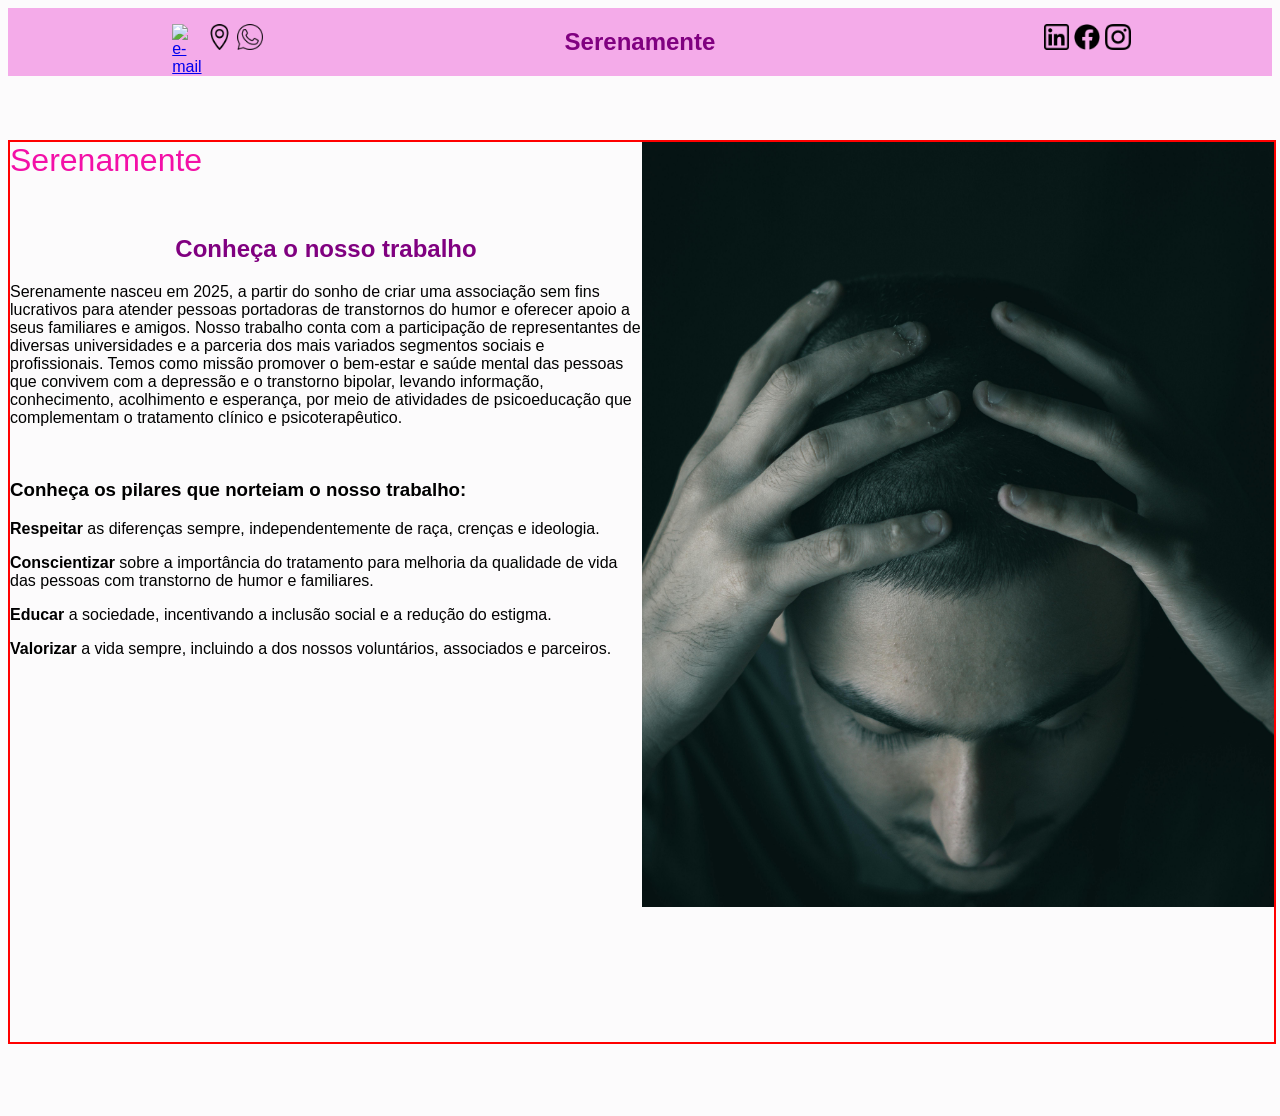
==== serenamente.html @ 73191622 "Add files via upload" ====
<!DOCTYPE html>
<html>
    <head>
        <meta charset="utf-8">
        <meta name="viewport" content="width=device-width, initial-scale=1">
        <title>Serenamente</title>
        <link rel="stylesheet" href="styleSerenamente.css">
</head>
<body>
        <nav class="cabeca">
            <div class="icon_nav">
                <a href="#"> <img class="icon_img" src="./imagens/o-email.pnggit branch -M main" alt="e-mail"> </a>
                <a href="#">  <img class="icon_img" src="./imagens/localizacao.png" alt="Localização"> </a>
                <a href="#"> <img class="icon_img" src="./imagens/whatsapp.png" alt="Contato"> </a>
            </div>
             <h1>Serenamente</h1>
             <div class="icon_nav">
             <a href="#">  <img class="icon_img" src="./imagens/linkedin.png" alt="Linkedin"> </a>
             <a href="#"> <img class="icon_img" src="./imagens/facebook.png" alt="Facebook"> </a>
            <a href="#"> <img class="icon_img" src="./imagens/instagram.png" alt="Instagram"> </a>
        </div>
        </nav>
        <!-- MAIN ESTRUTURA  -->        
                <main>
                    <section>
                        <span id="TituloMain">Serenamente</span>

                        <span id="TextoMain"><H1>Conheça o nosso trabalho</H1>
                            <P> Serenamente nasceu em 2025, a partir do sonho de criar uma associação sem fins lucrativos para atender pessoas portadoras de transtornos do humor e oferecer apoio a seus familiares e amigos. Nosso trabalho conta com a participação de representantes de diversas universidades e a parceria dos mais variados segmentos sociais e profissionais.
    
                                Temos como missão promover o bem-estar e saúde mental das pessoas que convivem com a depressão e o transtorno bipolar, levando informação, conhecimento, acolhimento e esperança, por meio de atividades de psicoeducação que complementam o tratamento clínico e psicoterapêutico.</P>
                                <br>
                                <H3>Conheça os pilares que norteiam o nosso trabalho:</H3>
                                <p><b>Respeitar</b> as diferenças sempre, independentemente de raça, crenças e ideologia.</p>
                                <p><b>Conscientizar</b> sobre a importância do tratamento para melhoria da qualidade de vida das pessoas com transtorno de humor e familiares.</p>
                                <p><b>Educar</b> a sociedade, incentivando a inclusão social e a redução do estigma.</p>
                                <p><b>Valorizar</b> a vida sempre, incluindo a dos nossos voluntários, associados e parceiros.</p></span>
                    </section>                    
                    <section >
                        <span id="pessoa"><img src="imagens/ansiedade.jpg" alt="Pessoa com Ansiedade"></span>
                    </section>                    


                </main>
                <footer>

                </footer>
       
    </body>
</html>
---- styleSerenamente.css ----
body{
    background-color: #fcfbfc;
    font-family: Arial, Helvetica, sans-serif;
    display: flex;
    gap: 5vw;
    flex-direction: column;
}
nav  {
    display: flexbox;
    justify-content: center;
    background-color: #f4abe9;
}
.cabeca {
    text-decoration: none;
        display: flex;
        flex-direction: row;
        align-items: center;
        justify-content: space-around;
}
h1{
    display: flex;
    justify-content: center;
    color: purple;
}
.icon_nav {
    width: 5vw;
    height: 4vh;
    display: flex;
    flex-direction: row;
    gap: 5px;
}


.icon_img{
    width: 2vw;
    height: 2vw;
}




main{
    border: red solid 2px;
    width: 100%;
    height: 100vh;
    display: flex;
}
section {
    border:  4px;
    width: 50%;
    height: 50vh;
    display: flex;
    flex-direction: column;
    gap: 4vh;
}
#TituloMain {
    color: rgb(243, 16, 167);
    font-size: 2rem;
}
#TextoMain {
    color: black;
   
}
#pessoa img {
    width: 100%;
    height: 85vh;
    object-fit: cover;
    border: rgb(180, 12, 12) 4px;
}
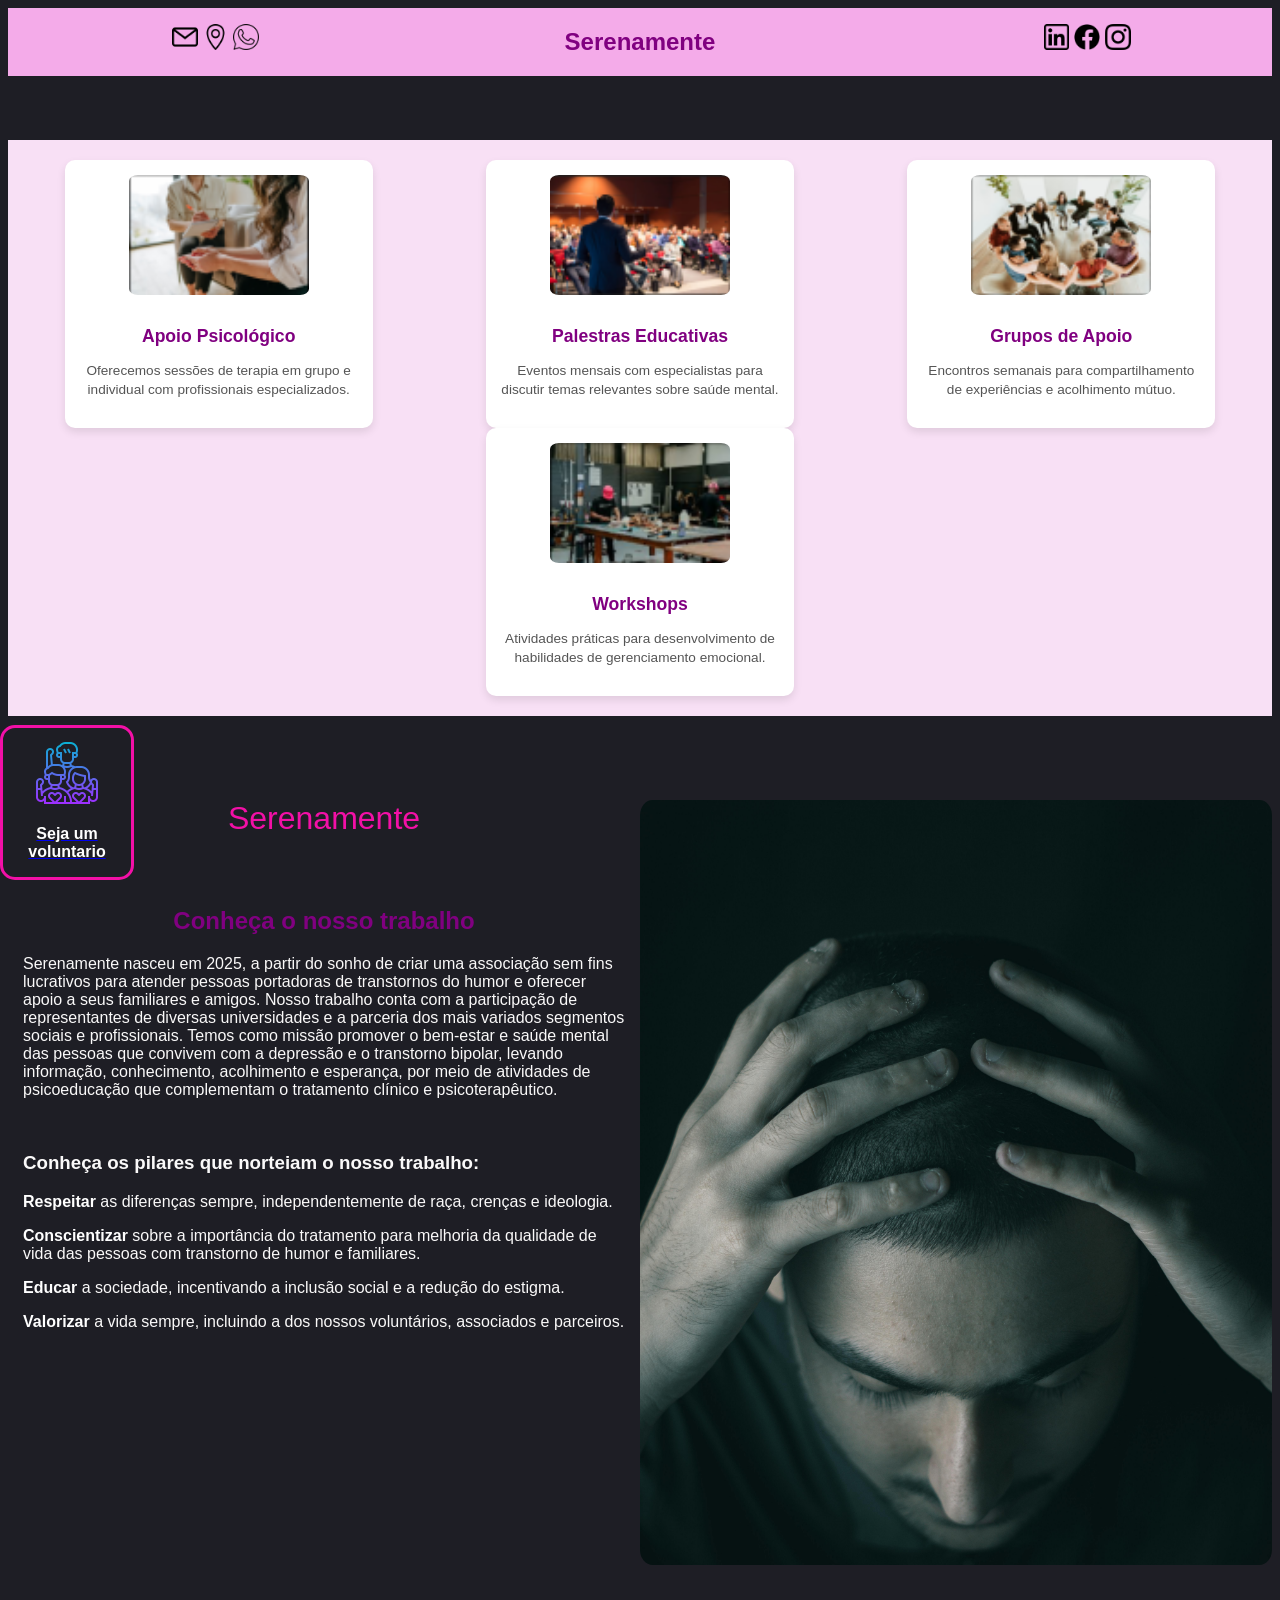
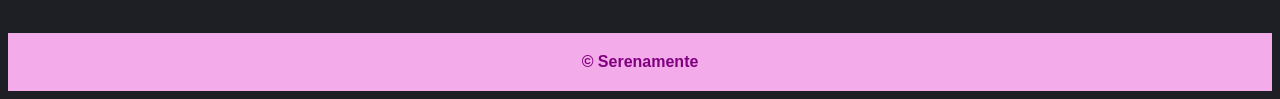
==== commit 864ec7f1: "Primeiro comit via visual neste repositorio" ====
--- a/serenamente.html
+++ b/serenamente.html
@@ -1,50 +1,83 @@
-<!DOCTYPE html>
-<html>
-    <head>
-        <meta charset="utf-8">
-        <meta name="viewport" content="width=device-width, initial-scale=1">
-        <title>Serenamente</title>
-        <link rel="stylesheet" href="styleSerenamente.css">
-</head>
-<body>
-        <nav class="cabeca">
-            <div class="icon_nav">
-                <a href="#"> <img class="icon_img" src="./imagens/o-email.pnggit branch -M main" alt="e-mail"> </a>
-                <a href="#">  <img class="icon_img" src="./imagens/localizacao.png" alt="Localização"> </a>
-                <a href="#"> <img class="icon_img" src="./imagens/whatsapp.png" alt="Contato"> </a>
-            </div>
-             <h1>Serenamente</h1>
-             <div class="icon_nav">
-             <a href="#">  <img class="icon_img" src="./imagens/linkedin.png" alt="Linkedin"> </a>
-             <a href="#"> <img class="icon_img" src="./imagens/facebook.png" alt="Facebook"> </a>
-            <a href="#"> <img class="icon_img" src="./imagens/instagram.png" alt="Instagram"> </a>
-        </div>
-        </nav>
-        <!-- MAIN ESTRUTURA  -->        
-                <main>
-                    <section>
-                        <span id="TituloMain">Serenamente</span>
-
-                        <span id="TextoMain"><H1>Conheça o nosso trabalho</H1>
-                            <P> Serenamente nasceu em 2025, a partir do sonho de criar uma associação sem fins lucrativos para atender pessoas portadoras de transtornos do humor e oferecer apoio a seus familiares e amigos. Nosso trabalho conta com a participação de representantes de diversas universidades e a parceria dos mais variados segmentos sociais e profissionais.
-    
-                                Temos como missão promover o bem-estar e saúde mental das pessoas que convivem com a depressão e o transtorno bipolar, levando informação, conhecimento, acolhimento e esperança, por meio de atividades de psicoeducação que complementam o tratamento clínico e psicoterapêutico.</P>
-                                <br>
-                                <H3>Conheça os pilares que norteiam o nosso trabalho:</H3>
-                                <p><b>Respeitar</b> as diferenças sempre, independentemente de raça, crenças e ideologia.</p>
-                                <p><b>Conscientizar</b> sobre a importância do tratamento para melhoria da qualidade de vida das pessoas com transtorno de humor e familiares.</p>
-                                <p><b>Educar</b> a sociedade, incentivando a inclusão social e a redução do estigma.</p>
-                                <p><b>Valorizar</b> a vida sempre, incluindo a dos nossos voluntários, associados e parceiros.</p></span>
-                    </section>                    
-                    <section >
-                        <span id="pessoa"><img src="imagens/ansiedade.jpg" alt="Pessoa com Ansiedade"></span>
-                    </section>                    
-
-
-                </main>
-                <footer>
-
-                </footer>
-       
-    </body>
-</html>
+<!DOCTYPE html>
+<html>
+    <head>
+        <meta charset="utf-8">
+        <meta name="viewport" content="width=device-width, initial-scale=1">
+        <title>Serenamente</title>
+        <link rel="stylesheet" href="styleSerenamente.css">
+</head>
+<body>
+        <nav class="cabeca">
+            <div class="icon_nav">
+                <a href="guarulhos@cvv.org.br" target="_blank"> <img class="icon_img" src="./imagens/o-email.png" alt="e-mail"> </a>
+                <a href="https://maps.app.goo.gl/sFTe3BcDcPJqa5PRA" target="_blank"> <img class="icon_img" src="./imagens/localizacao.png" alt="Localização"> </a>
+                <a href="#" target="_blank"> <img class="icon_img" src="./imagens/whatsapp.png" alt="Contato"> </a>
+            </div>
+             <h1>Serenamente</h1>
+             <div class="icon_nav">
+             <a href="https://www.linkedin.com/in/cvvoficial/" target="_blank">  <img class="icon_img" src="./imagens/linkedin.png" alt="Linkedin"> </a>
+             <a href="https://www.facebook.com/cvvoficial/" target="_blank"> <img class="icon_img" src="./imagens/facebook.png" alt="Facebook"> </a>
+            <a href="https://www.instagram.com/cvvoficial/" target="_blank"> <img class="icon_img" src="./imagens/instagram.png" alt="Instagram"> </a>
+            </div>
+        </nav>
+
+        <!-- Cards Informativos no topo -->
+        <div class="cards-top-container">
+            <div class="card">
+                <img src="./imagens/terapia.png" alt="Terapia">
+                <h3>Apoio Psicológico</h3>
+                <p>Oferecemos sessões de terapia em grupo e individual com profissionais especializados.</p>
+            </div>
+            
+            <div class="card">
+                <img src="./imagens/palestra.png" alt="Palestras">
+                <h3>Palestras Educativas</h3>
+                <p>Eventos mensais com especialistas para discutir temas relevantes sobre saúde mental.</p>
+            </div>
+            
+            <div class="card">
+                <img src="./imagens/apoio.png" alt="Grupo de Apoio">
+                <h3>Grupos de Apoio</h3>
+                <p>Encontros semanais para compartilhamento de experiências e acolhimento mútuo.</p>
+            </div>
+            
+            <div class="card">
+                <img src="./imagens/w-shop.png" alt="Workshops">
+                <h3>Workshops</h3>
+                <p>Atividades práticas para desenvolvimento de habilidades de gerenciamento emocional.</p>
+            </div>
+        </div>
+        
+        <!-- MAIN ESTRUTURA  -->        
+        <main>
+            <section>
+                <span id="TituloMain">Serenamente</span>
+
+                <span id="TextoMain"><H1>Conheça o nosso trabalho</H1>
+                    <P> Serenamente nasceu em 2025, a partir do sonho de criar uma associação sem fins lucrativos para atender pessoas portadoras de transtornos do humor e oferecer apoio a seus familiares e amigos. Nosso trabalho conta com a participação de representantes de diversas universidades e a parceria dos mais variados segmentos sociais e profissionais.
+
+                        Temos como missão promover o bem-estar e saúde mental das pessoas que convivem com a depressão e o transtorno bipolar, levando informação, conhecimento, acolhimento e esperança, por meio de atividades de psicoeducação que complementam o tratamento clínico e psicoterapêutico.</P>
+                        <br>
+                        <H3>Conheça os pilares que norteiam o nosso trabalho:</H3>
+                        <p><b>Respeitar</b> as diferenças sempre, independentemente de raça, crenças e ideologia.</p>
+                        <p><b>Conscientizar</b> sobre a importância do tratamento para melhoria da qualidade de vida das pessoas com transtorno de humor e familiares.</p>
+                        <p><b>Educar</b> a sociedade, incentivando a inclusão social e a redução do estigma.</p>
+                        <p><b>Valorizar</b> a vida sempre, incluindo a dos nossos voluntários, associados e parceiros.</p></span>
+                        <br>  
+            </section>                    
+            <section >
+                <span id="pessoa"><img src="imagens/ansiedade.jpg" alt="Pessoa com Ansiedade"></span>
+            </section>        
+            
+            <section class="doarx">
+                 <div class="doar">
+                <a href="page2.html"> <img class="icon2_img" src="./imagens/voluntario.png" alt="Doação"><p><b>Seja um voluntario</b></p> </a>
+            </div>
+            </section>
+        </main>
+       
+        <footer>
+            &copy; Serenamente
+        </footer>
+</body>
+</html>
--- a/styleSerenamente.css
+++ b/styleSerenamente.css
@@ -1,69 +1,163 @@
-body{
-    background-color: #fcfbfc;
-    font-family: Arial, Helvetica, sans-serif;
-    display: flex;
-    gap: 5vw;
-    flex-direction: column;
-}
-nav  {
-    display: flexbox;
-    justify-content: center;
-    background-color: #f4abe9;
-}
-.cabeca {
-    text-decoration: none;
-        display: flex;
-        flex-direction: row;
-        align-items: center;
-        justify-content: space-around;
-}
-h1{
-    display: flex;
-    justify-content: center;
-    color: purple;
-}
-.icon_nav {
-    width: 5vw;
-    height: 4vh;
-    display: flex;
-    flex-direction: row;
-    gap: 5px;
-}
-
-
-.icon_img{
-    width: 2vw;
-    height: 2vw;
-}
-
-
-
-
-main{
-    border: red solid 2px;
-    width: 100%;
-    height: 100vh;
-    display: flex;
-}
-section {
-    border:  4px;
-    width: 50%;
-    height: 50vh;
-    display: flex;
-    flex-direction: column;
-    gap: 4vh;
-}
-#TituloMain {
-    color: rgb(243, 16, 167);
-    font-size: 2rem;
-}
-#TextoMain {
-    color: black;
-   
-}
-#pessoa img {
-    width: 100%;
-    height: 85vh;
-    object-fit: cover;
-    border: rgb(180, 12, 12) 4px;
+body{
+    background-color: #1e1e25;
+    font-family: Arial, Helvetica, sans-serif;
+    display: flex;
+    justify-content: center;
+    gap: 5vw;
+    flex-direction: column;
+}
+nav  {
+    display: flexbox;
+    justify-content: center;
+    background-color: #f4abe9;
+}
+.cabeca {
+    text-decoration: none;
+        display: flex;
+        flex-direction: row;
+        align-items: center;
+        justify-content: space-around;
+}
+h1{
+    display: flex;
+    justify-content: center;
+    color: purple;
+}
+.icon_nav {
+    width: 5vw;
+    height: 4vh;
+    display: flex;
+    flex-direction: row;
+    gap: 5px;
+}
+
+.icon_img{
+    width: 2vw;
+    height: 2vw;
+}
+
+.icon2_img{
+    width: 5vw;
+    height: 5vw;
+}
+main{
+    border:  2px;
+    width: 100%;
+    height: auto;
+    display: flex;
+    flex-wrap: wrap;
+}
+section {
+    border:  4px;
+    width: 50%;
+    height: auto;
+    display: flex;
+    flex-direction: column; 
+    gap: 4vh;
+}
+.doarx {
+    position: fixed;
+    bottom: 20px;
+    left: 0;
+    right: 0;
+    text-align: center;
+    z-index: 100;
+}
+.doar{
+    display: flex;
+    justify-content: center;
+    align-items: center;
+    background-color: #1e1e25;
+    padding-top: 2%;
+    width: 10vw;
+    border-radius: 15px;
+    border: 3px rgb(243, 16, 167) solid;
+}
+b {
+    color: white;
+}
+#TituloMain {
+    color: rgb(243, 16, 167);
+    font-size: 2rem;
+    justify-content: center;
+    display: flex;
+}
+#TextoMain {
+    padding: 15px;
+    color: rgb(250, 249, 249);
+}
+#pessoa img {
+    width: 100%;
+    height: 85vh;
+    border-radius: 2%;
+    object-fit: cover;
+    border: rgb(180, 12, 12) 4px;
+}
+footer {
+    background-color: #f4abe9;
+    color: purple;
+    text-align: center;
+    padding: 20px 0;
+    margin-top: auto;
+    font-weight: bold;
+}
+
+/* Estilos para os cards no topo */
+.cards-top-container {
+    display: flex;
+    justify-content: space-around;
+    width: 100%;
+    padding: 20px 0;
+    background-color: #f8e0f5;
+    margin-bottom: 20px;
+    flex-wrap: wrap;
+}
+
+.card {
+    width: 22%;
+    min-width: 200px;
+    background-color: white;
+    border-radius: 10px;
+    box-shadow: 0 4px 8px rgba(0,0,0,0.1);
+    padding: 15px;
+    text-align: center;
+    transition: transform 0.3s ease;
+    margin: 0 5px;
+}
+
+.card:hover {
+    transform: translateY(-5px);
+    box-shadow: 0 6px 12px rgba(0,0,0,0.15);
+}
+
+.card img {
+    width: 180px;
+    height: 120px;
+    margin-bottom: 10px;
+    border-radius: 5%;
+}
+
+.card h3 {
+    color: purple;
+    margin-bottom: 10px;
+    font-size: 1.1rem;
+}
+
+.card p {
+    color: #555;
+    font-size: 0.85rem;
+    line-height: 1.4;
+}
+
+@media (max-width: 900px) {
+    .card {
+        width: 45%;
+        margin-bottom: 15px;
+    }
+}
+
+@media (max-width: 600px) {
+    .card {
+        width: 90%;
+    }
 }
